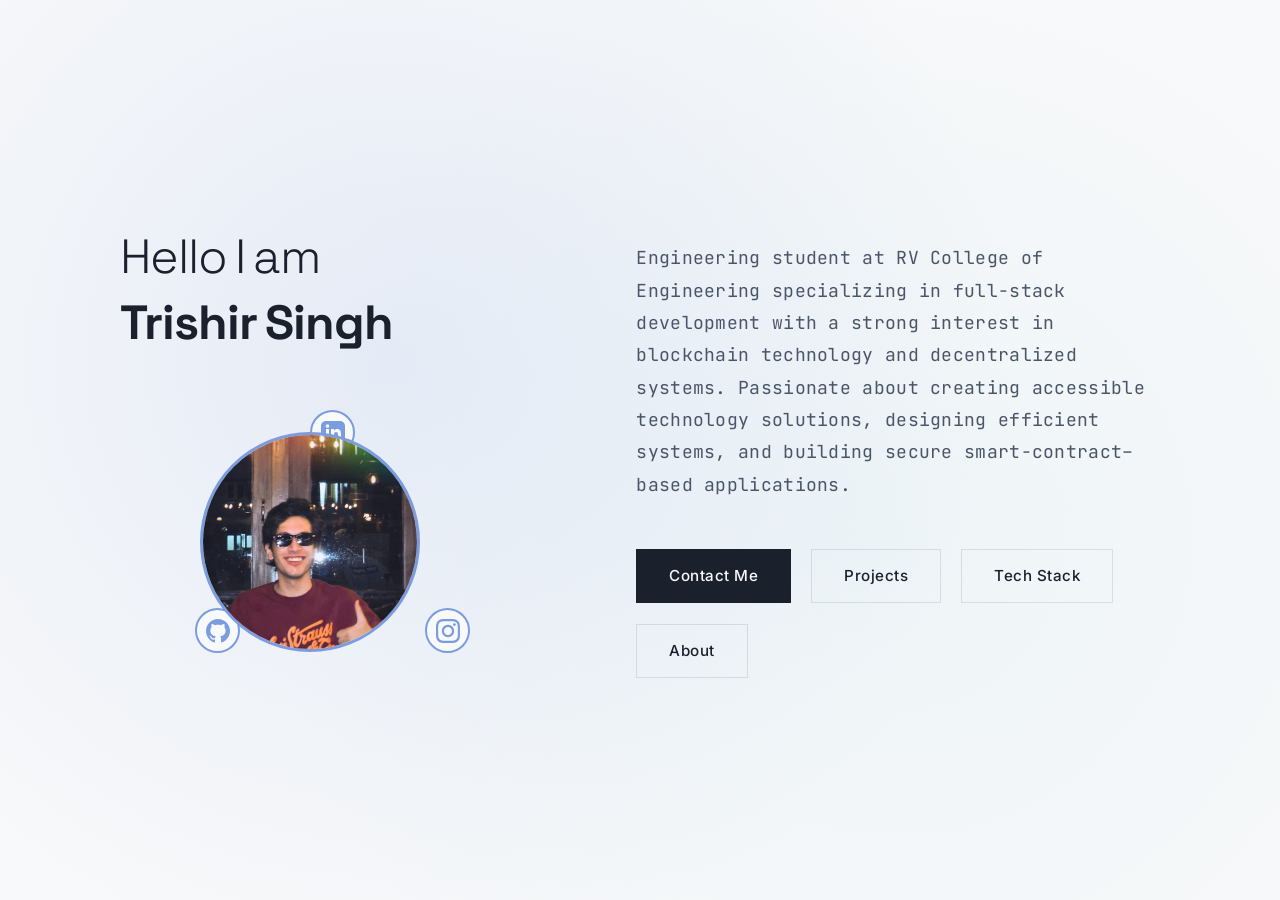
==== index.html @ 1113e173 "Initial commit" ====
<!DOCTYPE html>
<html lang="en">
<head>
    <meta charset="UTF-8">
    <meta name="viewport" content="width=device-width, initial-scale=1.0">
    <title>Engineering Portfolio | Software Engineer</title>
    <link rel="preconnect" href="https://fonts.googleapis.com">
    <link rel="preconnect" href="https://fonts.gstatic.com" crossorigin>
    <link href="https://fonts.googleapis.com/css2?family=Inter:wght@300;400;500;600;700&family=Space+Grotesk:wght@300;400;500;600;700&family=JetBrains+Mono:wght@300;400;500;600;700&display=swap" rel="stylesheet">
    <link rel="stylesheet" href="styles.css">
</head>
<body>
    <!-- Hero Section -->
    <section id="home" class="hero">
        <div class="hero-background">
            <div class="hero-gradient"></div>
        </div>
        <div class="hero-content">
            <div class="hero-left">
                <div class="hero-greeting">
                    <div class="greeting-text">
                        <div class="greeting-line-1">
                            <span class="greeting-word greeting-word-1">Hello</span>
                            <span class="greeting-word greeting-word-2">I</span>
                            <span class="greeting-word greeting-word-3">am</span>
                        </div>
                        <div class="greeting-line-2">
                            <span class="greeting-word greeting-word-4 name">Trishir</span>
                            <span class="greeting-word greeting-word-5 name">Singh</span>
                        </div>
                    </div>
                </div>
                <div class="hero-profile-container">
                    <div class="profile-circle">
                        <div class="profile-image-wrapper">
                            <img src="imn.jpeg" alt="Profile" class="profile-image" id="profileImage">
                            <div class="profile-placeholder">Your Photo</div>
                        </div>
                    </div>
                    <div class="social-icons-circle">
                        <a href="https://www.linkedin.com/in/trishir-singh/" target="_blank" class="social-icon" data-tooltip="LinkedIn">
                            <svg width="24" height="24" viewBox="0 0 24 24" fill="none" xmlns="http://www.w3.org/2000/svg">
                                <path d="M19 0h-14c-2.761 0-5 2.239-5 5v14c0 2.761 2.239 5 5 5h14c2.762 0 5-2.239 5-5v-14c0-2.761-2.238-5-5-5zm-11 19h-3v-11h3v11zm-1.5-12.268c-.966 0-1.75-.79-1.75-1.764s.784-1.764 1.75-1.764 1.75.79 1.75 1.764-.783 1.764-1.75 1.764zm13.5 12.268h-3v-5.604c0-3.368-4-3.113-4 0v5.604h-3v-11h3v1.765c1.396-2.586 7-2.777 7 2.476v6.759z" fill="currentColor"/>
                            </svg>
                        </a>
                        <a href="https://github.com/TrishirSingh" target="_blank" class="social-icon" data-tooltip="GitHub">
                            <svg width="24" height="24" viewBox="0 0 24 24" fill="none" xmlns="http://www.w3.org/2000/svg">
                                <path d="M12 0c-6.626 0-12 5.373-12 12 0 5.302 3.438 9.8 8.207 11.387.599.111.793-.261.793-.577v-2.234c-3.338.726-4.033-1.416-4.033-1.416-.546-1.387-1.333-1.756-1.333-1.756-1.089-.745.083-.729.083-.729 1.205.084 1.839 1.237 1.839 1.237 1.07 1.834 2.807 1.304 3.492.997.107-.775.418-1.305.762-1.604-2.665-.305-5.467-1.334-5.467-5.931 0-1.311.469-2.381 1.236-3.221-.124-.303-.535-1.524.117-3.176 0 0 1.008-.322 3.301 1.23.957-.266 1.983-.399 3.003-.404 1.02.005 2.047.138 3.006.404 2.291-1.552 3.297-1.23 3.297-1.23.653 1.653.242 2.874.118 3.176.77.84 1.235 1.911 1.235 3.221 0 4.609-2.807 5.624-5.479 5.921.43.372.823 1.102.823 2.222v3.293c0 .319.192.694.801.576 4.765-1.589 8.199-6.086 8.199-11.386 0-6.627-5.373-12-12-12z" fill="currentColor"/>
                            </svg>
                        </a>
                        <a href="https://www.instagram.com/trishirsingh9/?hl=en" target="_blank" class="social-icon" data-tooltip="Instagram">
                            <svg width="24" height="24" viewBox="0 0 24 24" fill="none" xmlns="http://www.w3.org/2000/svg">
                                <path d="M12 2.163c3.204 0 3.584.012 4.85.07 3.252.148 4.771 1.691 4.919 4.919.058 1.265.069 1.645.069 4.849 0 3.205-.012 3.584-.069 4.849-.149 3.225-1.664 4.771-4.919 4.919-1.266.058-1.644.07-4.85.07-3.204 0-3.584-.012-4.849-.07-3.26-.149-4.771-1.699-4.919-4.92-.058-1.265-.07-1.644-.07-4.849 0-3.204.013-3.583.07-4.849.149-3.227 1.664-4.771 4.919-4.919 1.266-.057 1.645-.069 4.849-.069zm0-2.163c-3.259 0-3.667.014-4.947.072-4.358.2-6.78 2.618-6.98 6.98-.059 1.281-.073 1.689-.073 4.948 0 3.259.014 3.668.072 4.948.2 4.358 2.618 6.78 6.98 6.98 1.281.058 1.689.072 4.948.072 3.259 0 3.668-.014 4.948-.072 4.354-.2 6.782-2.618 6.979-6.98.059-1.28.073-1.689.073-4.948 0-3.259-.014-3.667-.072-4.947-.196-4.354-2.617-6.78-6.979-6.98-1.281-.059-1.69-.073-4.949-.073zm0 5.838c-3.403 0-6.162 2.759-6.162 6.162s2.759 6.163 6.162 6.163 6.162-2.759 6.162-6.163c0-3.403-2.759-6.162-6.162-6.162zm0 10.162c-2.209 0-4-1.79-4-4 0-2.209 1.791-4 4-4s4 1.791 4 4c0 2.21-1.791 4-4 4zm6.406-11.845c-.796 0-1.441.645-1.441 1.44s.645 1.44 1.441 1.44c.795 0 1.439-.645 1.439-1.44s-.644-1.44-1.439-1.44z" fill="currentColor"/>
                            </svg>
                        </a>
                    </div>
                </div>
            </div>
            <div class="hero-right">
                <div class="hero-text">
                    <div class="hero-description">
                        <p>Engineering student at RV College of Engineering specializing in full-stack development with a strong interest in blockchain technology and decentralized systems. Passionate about creating accessible technology solutions, designing efficient systems, and building secure smart-contract–based applications.</p>
                    </div>
                    <div class="hero-buttons">
                        <a href="#contact" class="btn btn-primary">Contact Me</a>
                        <a href="#projects" class="btn btn-secondary">Projects</a>
                        <a href="#tech-stack" class="btn btn-secondary">Tech Stack</a>
                        <a href="#about" class="btn btn-secondary">About</a>
                    </div>
                </div>
            </div>
        </div>
    </section>

    <!-- Contact Section -->
    <section id="contact" class="contact-section">
        <div class="contact-page">
            <div class="contact-container">
                <button class="back-link" id="backToHome">← Back to Home</button>
                <div class="contact-header">
                    <h1>Get In Touch</h1>
                    <p>Feel free to reach out to me</p>
                </div>
                <div class="contact-info">
                    <div class="contact-item">
                        <span class="contact-label">Email</span>
                        <a href="mailto:trishirsingh9@gmail.com" class="contact-value">trishirsingh9@gmail.com</a>
                    </div>
                    <div class="contact-item">
                        <span class="contact-label">Mobile</span>
                        <a href="tel:+918826988220" class="contact-value">+91 88269 88220</a>
                    </div>
                </div>
                <div class="contact-form-wrapper">
                    <form class="contact-form" id="contactForm">
                        <div class="form-group">
                            <input type="text" name="name" placeholder="Your Name" class="form-input" required>
                        </div>
                        <div class="form-group">
                            <input type="email" name="email" placeholder="Your Email" class="form-input" required>
                        </div>
                        <div class="form-group">
                            <textarea name="message" placeholder="Your Message" class="form-input form-textarea" rows="6" required></textarea>
                        </div>
                        <button type="submit" class="btn btn-primary">
                            <span>Send Message</span>
                        </button>
                    </form>
                </div>
            </div>
        </div>
    </section>

    <!-- Tech Stack Section -->
    <section id="tech-stack" class="tech-stack-section">
        <div class="tech-stack-page">
            <div class="tech-stack-container">
                <button class="back-link" id="backToHomeTech">← Back to Home</button>
                <div class="tech-stack-header">
                    <h1>Tech Stack</h1>
                    <p>Technologies and tools I work with</p>
                </div>
                <div class="tech-stack-content">
                    <div class="tech-category">
                        <h3 class="tech-category-title">Frontend</h3>
                        <div class="tech-items">
                            <div class="tech-item">React</div>
                            <div class="tech-item">Next.js</div>
                            <div class="tech-item">TypeScript</div>
                            <div class="tech-item">JavaScript</div>
                            <div class="tech-item">HTML/CSS</div>
                            <div class="tech-item">Tailwind CSS</div>
                        </div>
                    </div>
                    <div class="tech-category">
                        <h3 class="tech-category-title">Backend</h3>
                        <div class="tech-items">
                            <div class="tech-item">Node.js</div>
                            <div class="tech-item">Python</div>
                            <div class="tech-item">REST APIs</div>
                        </div>
                    </div>
                    <div class="tech-category">
                        <h3 class="tech-category-title">Blockchain</h3>
                        <div class="tech-items">
                            <div class="tech-item">Solidity</div>
                            <div class="tech-item">Web3.js</div>
                            <div class="tech-item">Ethereum</div>
                            <div class="tech-item">Smart Contracts</div>
                            <div class="tech-item">IPFS</div>
                            <div class="tech-item">Hardhat</div>
                            <div class="tech-item">Remix IDE</div>
                        </div>
                    </div>
                    <div class="tech-category">
                        <h3 class="tech-category-title">Database</h3>
                        <div class="tech-items">
                            <div class="tech-item">MongoDB</div>
                            <div class="tech-item">PostgreSQL</div>
                            <div class="tech-item">MySQL</div>
                            <div class="tech-item">Firebase</div>
                        </div>
                    </div>
                    <div class="tech-category">
                        <h3 class="tech-category-title">Tools & Others</h3>
                        <div class="tech-items">
                            <div class="tech-item">Git</div>
                            <div class="tech-item">VS Code</div>
                            <div class="tech-item">SolidWorks</div>
                        </div>
                    </div>
                </div>
            </div>
        </div>
    </section>

    <!-- Projects Section -->
    <section id="projects" class="projects-section">
        <div class="projects-page">
            <div class="projects-container">
                <button class="back-link" id="backToHomeProjects">← Back to Home</button>
                <div class="projects-header">
                    <h1>Projects</h1>
                    <p>Some of my recent work</p>
                </div>
                <div class="projects-grid">
                    <div class="project-tile">
                        <div class="project-image-wrapper">
                            <img src="hh.png" alt="NFT Marketplace" class="project-image" onerror="this.style.display='none'; this.nextElementSibling.style.display='flex';">
                            <div class="project-image-placeholder" style="display: none;">Project Image</div>
                        </div>
                        <div class="project-content">
                            <h3 class="project-title">NFT Marketplace (Web3)</h3>
                            <p class="project-date">May 2024</p>
                            <p class="project-description">Built a full-stack NFT marketplace using Solidity, React.js, Web3.js/Ethers.js, and IPFS. Implemented secure smart contracts supporting NFT minting, listing, buying, and ownership transfers. Improved contract reliability through event logging, secure transaction flows, and unit testing using Truffle/Hardhat.</p>
                            <a href="https://nftdep.vercel.app/" target="_blank" class="project-link btn btn-primary" style="display: inline-flex; align-items: center; gap: 8px; margin-top: 20px;">View Website →</a>
                        </div>
                    </div>
                    <div class="project-tile">
                        <div class="project-image-wrapper">
                            <img src="TCP-Gif.gif" alt="TCP Optimization" class="project-image" onerror="this.style.display='none'; this.nextElementSibling.style.display='flex';">
                            <div class="project-image-placeholder" style="display: none;">Project Image</div>
                        </div>
                        <div class="project-content">
                            <h3 class="project-title">Optimized TCP Congestion Control for Wireless Networks</h3>
                            <p class="project-date">Apr 2025 - Jun 2025</p>
                            <p class="project-description">Designed and evaluated optimized TCP congestion control mechanisms tailored for wireless network environments. Developed a simulation framework integrated with adaptive video streaming for performance evaluation. Achieved 14.3% higher throughput, 18.5% fewer retransmissions, and a 21.2% reduction in buffer underruns compared to TCP Reno.</p>
                            <a href="https://github.com/TrishirSingh/optimized-tcp" target="_blank" class="project-link btn btn-secondary" style="display: inline-flex; align-items: center; gap: 8px; margin-top: 20px;">View GitHub Repo →</a>
                        </div>
                    </div>
                </div>
            </div>
        </div>
    </section>

    <!-- About Section -->
    <section id="about" class="about-section">
        <div class="about-page">
            <div class="about-container">
                <button class="back-link" id="backToHomeAbout">← Back to Home</button>
                <div class="about-header">
                    <h1>About</h1>
                    <p>My education and certifications</p>
                </div>
                <div class="about-content-wrapper">
                    <div class="about-section-block">
                        <h2 class="section-subtitle">Education</h2>
                        <div class="education-list">
                            <div class="education-item">
                                <div class="education-header">
                                    <h3 class="education-institution">R. V. College of Engineering, Bengaluru</h3>
                                    <span class="education-date">Nov 2022 - Jul 2026</span>
                                </div>
                                <p class="education-degree">B.E. in Electronics and Communication Engineering</p>
                            </div>
                            <div class="education-item">
                                <div class="education-header">
                                    <h3 class="education-institution">Rukmini Devi Public School, Delhi</h3>
                                    <span class="education-date">Jul 2020 - Jul 2022</span>
                                </div>
                                <p class="education-degree">Senior Secondary Education (Physics, Chemistry, Mathematics)</p>
                            </div>
                        </div>
                    </div>
                    <div class="about-section-block">
                        <h2 class="section-subtitle">Certifications</h2>
                        <div class="certifications-list">
                            <div class="certification-item">
                                <div class="certification-header">
                                    <h3 class="certification-title">Blockchain for Enterprises, Infosys Springboard</h3>
                                    <span class="certification-date">Mar 2023</span>
                                </div>
                            </div>
                            <div class="certification-item">
                                <div class="certification-header">
                                    <h3 class="certification-title">Data Science for Engineers, IIT Madras (NPTEL)</h3>
                                    <span class="certification-date">Mar 2025</span>
                                </div>
                            </div>
                            <div class="certification-item">
                                <div class="certification-header">
                                    <h3 class="certification-title">Database Management Systems, IIT Kharagpur (NPTEL)</h3>
                                    <span class="certification-date">Oct 2024</span>
                                </div>
                            </div>
                        </div>
                    </div>
                </div>
            </div>
        </div>
    </section>

    <script src="script.js"></script>
</body>
</html>
---- styles.css ----
:root {
    --bg-primary: #f8f9fa;
    --bg-secondary: #f0f4f8;
    --bg-tertiary: #e8edf2;
    --bg-dark: #2d3748;
    --text-primary: #2d3748;
    --text-secondary: #4a5568;
    --text-muted: #718096;
    --text-dark: #1a202c;
    --accent-primary: #7c9ce0;
    --accent-primary-dark: #5a7bc4;
    --accent-secondary: #a8d5e2;
    --accent-secondary-bright: #c4e8f5;
    --accent-steel: #b8c5d6;
    --accent-hover: #6b8dd6;
    --border: rgba(45, 55, 72, 0.12);
    --border-hover: rgba(45, 55, 72, 0.2);
    --accent-subtle: rgba(124, 156, 224, 0.15);
    --accent-subtle-2: rgba(168, 213, 226, 0.12);
    --bg-warm: #f5f7fa;
}

* {
    margin: 0;
    padding: 0;
    box-sizing: border-box;
}

html {
}

body {
    font-family: 'Inter', -apple-system, BlinkMacSystemFont, 'Segoe UI', sans-serif;
    background: var(--bg-primary);
    color: var(--text-primary);
    line-height: 1.6;
    overflow: hidden;
    -webkit-font-smoothing: antialiased;
    -moz-osx-font-smoothing: grayscale;
    background-image: 
        radial-gradient(circle at 20% 50%, var(--accent-subtle) 0%, transparent 50%),
        radial-gradient(circle at 80% 80%, var(--accent-subtle-2) 0%, transparent 50%);
}

/* Hero Section - Custom Asymmetric Layout */
.hero {
    position: relative;
    min-height: 100vh;
    height: 100vh;
    max-height: 100vh;
    display: flex;
    align-items: center;
    padding: 60px 60px 40px;
    overflow: hidden;
}

.hero-background {
    position: absolute;
    top: 0;
    left: 0;
    width: 100%;
    height: 100%;
    background: var(--bg-primary);
}

.hero-gradient {
    position: absolute;
    top: 0;
    left: 0;
    width: 100%;
    height: 100%;
    background: 
        radial-gradient(circle at 30% 40%, var(--accent-subtle) 0%, transparent 60%),
        radial-gradient(circle at 70% 60%, var(--accent-subtle-2) 0%, transparent 60%);
}

/* Removed floating shapes for cleaner look */

.hero-content {
    position: relative;
    z-index: 10;
    max-width: 1600px;
    margin: 0 auto;
    width: 100%;
    display: grid;
    grid-template-columns: 1fr 1.2fr;
    gap: 80px;
    align-items: center;
    padding: 0 60px;
}

.hero-left {
    display: flex;
    flex-direction: column;
    align-items: flex-start;
    justify-content: center;
    gap: 40px;
}

.hero-right {
    display: flex;
    flex-direction: column;
    align-items: flex-start;
    justify-content: center;
}

.hero-greeting {
    position: relative;
}

.greeting-text {
    font-family: 'Space Grotesk', sans-serif;
    font-size: clamp(1.8rem, 4vw, 3rem);
    font-weight: 300;
    line-height: 1.2;
    letter-spacing: -1px;
    color: var(--text-dark);
    display: flex;
    flex-direction: column;
    gap: 8px;
}

.greeting-line-1 {
    display: flex;
    gap: 8px;
    align-items: baseline;
}

.greeting-line-2 {
    display: block;
}

.greeting-word {
    display: inline-block;
    opacity: 0;
    transform: translate3d(-20px, 0, 0);
    animation: slideInLeft 0.8s cubic-bezier(0.16, 1, 0.3, 1) forwards;
}

.greeting-word-1 {
    animation-delay: 0.1s;
}

.greeting-word-2 {
    animation-delay: 0.2s;
}

.greeting-word-3 {
    animation-delay: 0.3s;
}

.greeting-word-4.name,
.greeting-word-5.name {
    font-weight: 700;
    color: var(--text-dark);
}

.greeting-word-4.name {
    animation-delay: 0.5s;
}

.greeting-word-5.name {
    animation-delay: 0.6s;
}

.greeting-line-2 {
    display: flex;
    gap: 8px;
    align-items: baseline;
}

@keyframes slideInLeft {
    from {
        opacity: 0;
        transform: translate3d(-30px, 0, 0);
    }
    to {
        opacity: 1;
        transform: translate3d(0, 0, 0);
    }
}

.hero-profile-container {
    position: relative;
    width: 300px;
    height: 300px;
    margin: 0 0 0 40px;
}

.profile-circle {
    position: relative;
    width: 100%;
    height: 100%;
    display: flex;
    align-items: center;
    justify-content: center;
}

.profile-image-wrapper {
    position: relative;
    width: 220px;
    height: 220px;
    border-radius: 50%;
    overflow: hidden;
    border: 3px solid var(--accent-primary);
    background: var(--bg-secondary);
    z-index: 2;
}

.profile-image {
    width: 100%;
    height: 100%;
    object-fit: cover;
    display: none;
}

.profile-image.active {
    display: block;
}

.profile-placeholder {
    width: 100%;
    height: 100%;
    display: flex;
    align-items: center;
    justify-content: center;
    color: var(--text-muted);
    font-size: 0.9rem;
    font-weight: 300;
}

.social-icons-circle {
    position: absolute;
    width: 100%;
    height: 100%;
    top: 0;
    left: 0;
    animation: rotateCircle 20s linear infinite;
    will-change: transform;
}

.social-icon {
    position: absolute;
    width: 45px;
    height: 45px;
    display: flex;
    align-items: center;
    justify-content: center;
    background: var(--bg-primary);
    border: 2px solid var(--accent-primary);
    border-radius: 50%;
    color: var(--accent-primary);
    text-decoration: none;
    transition: all 0.4s cubic-bezier(0.16, 1, 0.3, 1);
    will-change: transform, background-color, border-color;
    z-index: 1;
    transform-origin: center center;
}

.social-icon svg {
    width: 24px;
    height: 24px;
    transition: transform 0.4s cubic-bezier(0.16, 1, 0.3, 1);
}

.social-icon:hover {
    background: var(--accent-primary);
    color: var(--bg-primary);
    animation-play-state: paused;
}

.social-icon:nth-child(1):hover {
    transform: translate(-50%, -50%) scale(1.15) !important;
}

.social-icon:nth-child(2):hover {
    transform: translate(-50%, -50%) scale(1.15) !important;
}

.social-icon:nth-child(3):hover {
    transform: translate(-50%, -50%) scale(1.15) !important;
}

.social-icons-circle:hover {
    animation-play-state: paused;
}

.social-icon:hover svg {
    transform: rotate(5deg);
}

/* Position icons to touch profile circle circumference */
/* Profile circle: 220px diameter (110px radius), Icons: 45px diameter (22.5px radius) */
/* Icon center distance from profile center: 110px (profile radius) + 22.5px (icon radius) = 132.5px */
.social-icon:nth-child(1) {
    /* LinkedIn - Top (90 degrees from horizontal, -90 degrees) */
    top: calc(50% - 132.5px);
    left: 50%;
    transform: translate(-50%, -50%);
    animation: counterRotateTop 20s linear infinite;
}

.social-icon:nth-child(2) {
    /* GitHub - Bottom-left (210 degrees) */
    top: calc(50% + 66.25px); /* 132.5px * sin(210°) = 132.5px * -0.5 = -66.25px, so 50% + 66.25px */
    left: calc(50% - 114.75px); /* 132.5px * cos(210°) = 132.5px * -0.866 = -114.75px */
    transform: translate(-50%, -50%);
    animation: counterRotateBottomLeft 20s linear infinite;
}

.social-icon:nth-child(3) {
    /* Instagram - Bottom-right (330 degrees) */
    top: calc(50% + 66.25px); /* 132.5px * sin(330°) = 132.5px * -0.5 = -66.25px, so 50% + 66.25px */
    left: calc(50% + 114.75px); /* 132.5px * cos(330°) = 132.5px * 0.866 = 114.75px */
    transform: translate(-50%, -50%);
    animation: counterRotateBottomRight 20s linear infinite;
}

/* Rotation animation for the circle */
@keyframes rotateCircle {
    from {
        transform: rotate(0deg);
    }
    to {
        transform: rotate(360deg);
    }
}

/* Counter-rotation to keep icons upright - separate for each position */
@keyframes counterRotateTop {
    from {
        transform: translate(-50%, -50%) rotate(0deg);
    }
    to {
        transform: translate(-50%, -50%) rotate(-360deg);
    }
}

@keyframes counterRotateBottomLeft {
    from {
        transform: translate(-50%, -50%) rotate(0deg);
    }
    to {
        transform: translate(-50%, -50%) rotate(-360deg);
    }
}

@keyframes counterRotateBottomRight {
    from {
        transform: translate(-50%, -50%) rotate(0deg);
    }
    to {
        transform: translate(-50%, -50%) rotate(-360deg);
    }
}


.social-icon[data-tooltip]:hover::after {
    content: attr(data-tooltip);
    position: absolute;
    bottom: -35px;
    left: 50%;
    transform: translateX(-50%);
    background: var(--text-dark);
    color: var(--bg-primary);
    padding: 6px 12px;
    border-radius: 4px;
    font-size: 0.75rem;
    white-space: nowrap;
    pointer-events: none;
    opacity: 0;
    animation: tooltipFadeIn 0.3s ease forwards;
}

@keyframes tooltipFadeIn {
    to {
        opacity: 1;
        transform: translateX(-50%) translateY(-5px);
    }
}

.hero-text {
    position: relative;
    max-width: 800px;
    text-align: left;
}

.hero-label {
    font-size: 0.875rem;
    color: var(--accent-primary);
    letter-spacing: 3px;
    text-transform: uppercase;
    margin-bottom: 24px;
    font-weight: 500;
    opacity: 0;
    will-change: transform, opacity;
    animation: fadeInUp 0.7s cubic-bezier(0.16, 1, 0.3, 1) 0.1s forwards;
}


.hero-description {
    max-width: 700px;
    margin: 0 0 48px 0;
    opacity: 0;
    will-change: opacity;
    animation: fadeIn 0.8s cubic-bezier(0.16, 1, 0.3, 1) 0.3s forwards;
}

.hero-description p {
    font-family: 'JetBrains Mono', 'Courier New', monospace;
    font-size: 1.125rem;
    line-height: 1.8;
    color: var(--text-secondary);
    font-weight: 400;
    letter-spacing: 0.3px;
}

@keyframes fadeIn {
    from {
        opacity: 0;
    }
    to {
        opacity: 1;
    }
}

.hero-buttons {
    display: flex;
    gap: 20px;
    flex-wrap: wrap;
    margin-top: 40px;
    opacity: 0;
    will-change: opacity;
    animation: fadeIn 0.8s cubic-bezier(0.16, 1, 0.3, 1) 0.5s forwards;
}

.btn {
    padding: 14px 32px;
    font-size: 0.95rem;
    font-weight: 500;
    text-decoration: none;
    border: 1px solid var(--border);
    transition: all 0.4s cubic-bezier(0.16, 1, 0.3, 1);
    letter-spacing: 0.5px;
    font-family: 'Inter', sans-serif;
    cursor: pointer;
    display: inline-flex;
    align-items: center;
    justify-content: center;
    background: transparent;
    color: var(--text-dark);
    position: relative;
    overflow: hidden;
    will-change: transform, background-color, border-color;
}

.btn::before {
    content: '';
    position: absolute;
    top: 0;
    left: -100%;
    width: 100%;
    height: 100%;
    background: var(--text-dark);
    transition: left 0.4s cubic-bezier(0.16, 1, 0.3, 1);
    z-index: -1;
    will-change: left;
}

.btn-primary {
    background: var(--text-dark);
    color: var(--bg-primary);
    border-color: var(--text-dark);
}

.btn-primary::before {
    background: var(--accent-primary);
}

.btn-primary:hover {
    border-color: var(--accent-primary);
    transform: translate3d(0, -2px, 0);
}

.btn-primary:hover::before {
    left: 0;
}

.btn-secondary {
    background: transparent;
    color: var(--text-dark);
    border-color: var(--border);
}

.btn-secondary:hover {
    background: var(--accent-subtle);
    border-color: var(--accent-primary);
    color: var(--accent-primary);
    transform: translate3d(0, -2px, 0);
}



/* Responsive */
@media (max-width: 1200px) {
    .hero {
        padding: 90px 40px 30px;
    }

    .hero-content {
        gap: 60px;
        padding: 0 40px;
    }

    .hero-profile-container {
        width: 280px;
        height: 280px;
        margin: 0 0 0 30px;
    }

    .profile-image-wrapper {
        width: 200px;
        height: 200px;
    }

    .social-icon {
        width: 40px;
        height: 40px;
    }

    .social-icon svg {
        width: 18px;
        height: 18px;
    }

    .greeting-text {
        font-size: clamp(1.5rem, 3.5vw, 2.5rem);
    }

}

@media (max-width: 768px) {
    .hero {
        padding: 80px 30px 30px;
        height: 100vh;
    }

    .hero-content {
        grid-template-columns: 1fr;
        gap: 40px;
        padding: 0 30px;
    }

    .hero-left {
        gap: 30px;
        align-items: center;
    }

    .hero-profile-container {
        width: 240px;
        height: 240px;
        margin: 0;
    }

    .profile-image-wrapper {
        width: 180px;
        height: 180px;
    }

    .greeting-text {
        font-size: clamp(1.2rem, 5vw, 2rem);
        text-align: center;
    }

    .greeting-line-1 {
        justify-content: center;
    }
}

/* Contact Section */
.contact-section {
    position: fixed;
    top: 0;
    left: 0;
    width: 100%;
    height: 100vh;
    z-index: 9998;
    opacity: 0;
    transform: translateY(100vh);
    pointer-events: none;
    overflow-y: auto;
    overflow-x: hidden;
    background: var(--bg-primary);
    -webkit-overflow-scrolling: touch;
}

.contact-section.active {
    opacity: 1;
    transform: translateY(0);
    pointer-events: all;
}

.contact-page {
    min-height: 100vh;
    display: flex;
    align-items: center;
    justify-content: center;
    padding: 60px;
}

.contact-container {
    max-width: 800px;
    width: 100%;
}

.back-link {
    display: inline-block;
    margin-bottom: 40px;
    color: var(--accent-primary);
    text-decoration: none;
    font-family: 'JetBrains Mono', monospace;
    background: none;
    border: none;
    cursor: pointer;
    font-size: 1rem;
    padding: 0;
    transition: color 0.3s ease;
}

.back-link:hover {
    color: var(--accent-hover);
}

.contact-header {
    text-align: center;
    margin-bottom: 60px;
}

.contact-header h1 {
    font-family: 'Space Grotesk', sans-serif;
    font-size: clamp(2.5rem, 5vw, 4rem);
    font-weight: 300;
    color: var(--text-dark);
    margin-bottom: 20px;
    letter-spacing: -2px;
}

.contact-header p {
    font-size: 1.125rem;
    color: var(--text-secondary);
    font-family: 'JetBrains Mono', monospace;
}

.contact-info {
    display: flex;
    flex-direction: column;
    gap: 30px;
    margin-bottom: 60px;
    padding: 40px;
    background: var(--bg-secondary);
    border: 1px solid var(--border);
}

.contact-item {
    display: flex;
    flex-direction: column;
    gap: 8px;
}

.contact-label {
    font-size: 0.75rem;
    color: var(--text-muted);
    letter-spacing: 2px;
    text-transform: uppercase;
    font-weight: 500;
    font-family: 'JetBrains Mono', monospace;
}

.contact-value {
    font-size: 1.25rem;
    color: var(--text-dark);
    font-weight: 400;
    text-decoration: none;
    transition: color 0.3s ease;
    font-family: 'Inter', sans-serif;
}

.contact-value:hover {
    color: var(--accent-primary);
}

.contact-form-wrapper {
    background: var(--bg-secondary);
    padding: 60px;
    border: 1px solid var(--border);
}

.contact-form {
    display: flex;
    flex-direction: column;
    gap: 24px;
}

.form-group {
    position: relative;
}

.form-input {
    width: 100%;
    padding: 16px 0;
    background: transparent;
    border: none;
    border-bottom: 1px solid var(--border);
    color: var(--text-dark);
    font-family: 'Inter', sans-serif;
    font-size: 1rem;
    font-weight: 400;
    transition: all 0.3s ease;
}

.form-input:focus {
    outline: none;
    border-bottom-color: var(--accent-primary);
    padding-left: 12px;
}

.form-input::placeholder {
    color: var(--text-muted);
}

.form-textarea {
    resize: none;
    min-height: 120px;
    font-family: 'Inter', sans-serif;
}

.contact-form .btn {
    margin-top: 10px;
    align-self: flex-start;
}

@media (max-width: 768px) {
    .contact-page {
        padding: 40px 20px;
    }

    .contact-info {
        padding: 30px 20px;
    }

    .contact-form-wrapper {
        padding: 40px 20px;
    }
}

/* Tech Stack Section */
.tech-stack-section {
    position: fixed;
    top: 0;
    left: 0;
    width: 100%;
    height: 100vh;
    z-index: 9998;
    opacity: 0;
    transform: translateY(100vh);
    pointer-events: none;
    overflow-y: auto;
    overflow-x: hidden;
    background: var(--bg-primary);
    -webkit-overflow-scrolling: touch;
}

.tech-stack-section.active {
    opacity: 1;
    transform: translateY(0);
    pointer-events: all;
}

.tech-stack-page {
    min-height: 100vh;
    display: flex;
    align-items: center;
    justify-content: center;
    padding: 60px;
}

.tech-stack-container {
    max-width: 1200px;
    width: 100%;
}

.tech-stack-header {
    text-align: center;
    margin-bottom: 80px;
}

.tech-stack-header h1 {
    font-family: 'Space Grotesk', sans-serif;
    font-size: clamp(2.5rem, 5vw, 4rem);
    font-weight: 300;
    color: var(--text-dark);
    margin-bottom: 20px;
    letter-spacing: -2px;
}

.tech-stack-header p {
    font-size: 1.125rem;
    color: var(--text-secondary);
    font-family: 'JetBrains Mono', monospace;
}

.tech-stack-content {
    display: grid;
    grid-template-columns: repeat(auto-fit, minmax(280px, 1fr));
    gap: 40px;
}

.tech-category {
    background: var(--bg-secondary);
    padding: 40px;
    border: 1px solid var(--border);
    transition: transform 0.3s ease, box-shadow 0.3s ease;
}

.tech-category:hover {
    transform: translateY(-5px);
    box-shadow: 0 10px 30px rgba(0, 0, 0, 0.1);
}

.tech-category-title {
    font-family: 'Space Grotesk', sans-serif;
    font-size: 1.5rem;
    font-weight: 500;
    color: var(--text-dark);
    margin-bottom: 30px;
    letter-spacing: -1px;
}

.tech-items {
    display: flex;
    flex-wrap: wrap;
    gap: 12px;
}

.tech-item {
    padding: 10px 20px;
    background: var(--bg-primary);
    border: 1px solid var(--border);
    color: var(--text-secondary);
    font-size: 0.95rem;
    font-family: 'JetBrains Mono', monospace;
    transition: all 0.3s ease;
    cursor: default;
}

.tech-item:hover {
    border-color: var(--accent-primary);
    color: var(--accent-primary);
    background: var(--accent-subtle);
    transform: translateY(-2px);
}

@media (max-width: 768px) {
    .tech-stack-page {
        padding: 40px 20px;
    }

    .tech-stack-content {
        grid-template-columns: 1fr;
        gap: 30px;
    }

    .tech-category {
        padding: 30px 20px;
    }
}

/* Projects Section */
.projects-section {
    position: fixed;
    top: 0;
    left: 0;
    width: 100%;
    height: 100vh;
    z-index: 9998;
    opacity: 0;
    transform: translateY(100vh);
    pointer-events: none;
    overflow-y: auto;
    overflow-x: hidden;
    background: var(--bg-primary);
    -webkit-overflow-scrolling: touch;
}

.projects-section.active {
    opacity: 1;
    transform: translateY(0);
    pointer-events: all;
}

.projects-page {
    min-height: 100vh;
    display: flex;
    align-items: center;
    justify-content: center;
    padding: 60px;
}

.projects-container {
    max-width: 1400px;
    width: 100%;
}

.projects-header {
    text-align: center;
    margin-bottom: 80px;
}

.projects-header h1 {
    font-family: 'Space Grotesk', sans-serif;
    font-size: clamp(2.5rem, 5vw, 4rem);
    font-weight: 300;
    color: var(--text-dark);
    margin-bottom: 20px;
    letter-spacing: -2px;
}

.projects-header p {
    font-size: 1.125rem;
    color: var(--text-secondary);
    font-family: 'JetBrains Mono', monospace;
}

.projects-grid {
    display: grid;
    grid-template-columns: repeat(auto-fit, minmax(500px, 1fr));
    gap: 60px;
}

.project-tile {
    background: var(--bg-secondary);
    border: 1px solid var(--border);
    overflow: hidden;
    transition: transform 0.3s ease, box-shadow 0.3s ease;
}

.project-tile:hover {
    transform: translateY(-5px);
    box-shadow: 0 10px 30px rgba(0, 0, 0, 0.1);
}

.project-image-wrapper {
    width: 100%;
    height: 300px;
    background: var(--bg-tertiary);
    border-bottom: 1px solid var(--border);
    position: relative;
    overflow: hidden;
}

.project-image-placeholder {
    width: 100%;
    height: 100%;
    display: flex;
    align-items: center;
    justify-content: center;
    color: var(--text-muted);
    font-size: 1rem;
    font-family: 'JetBrains Mono', monospace;
}

.project-image {
    width: 100%;
    height: 100%;
    object-fit: cover;
    display: block;
}

.project-content {
    padding: 40px;
}

.project-title {
    font-family: 'Space Grotesk', sans-serif;
    font-size: 1.75rem;
    font-weight: 500;
    color: var(--text-dark);
    margin-bottom: 12px;
    letter-spacing: -1px;
}

.project-date {
    font-size: 0.875rem;
    color: var(--text-muted);
    font-family: 'JetBrains Mono', monospace;
    margin-bottom: 20px;
    letter-spacing: 1px;
}

.project-description {
    font-size: 1rem;
    line-height: 1.8;
    color: var(--text-secondary);
    margin-bottom: 24px;
    font-weight: 300;
}

.project-link {
    color: var(--accent-primary);
    text-decoration: none;
    font-family: 'JetBrains Mono', monospace;
    font-size: 0.95rem;
    transition: color 0.3s ease, gap 0.3s ease;
    display: inline-flex;
    align-items: center;
    gap: 8px;
}

.project-link:hover {
    color: var(--accent-hover);
    gap: 12px;
}

.project-link.btn {
    padding: 12px 24px;
    border: 1px solid var(--border);
    background: transparent;
    color: var(--text-dark);
    font-family: 'Inter', sans-serif;
    font-weight: 500;
    letter-spacing: 0.5px;
    margin-top: 20px;
}

.project-link.btn-primary {
    border: 1px solid var(--text-dark);
    background: var(--text-dark);
    color: var(--bg-primary);
}

.project-link.btn-primary:hover {
    background: var(--accent-primary);
    border-color: var(--accent-primary);
    color: var(--bg-primary);
    transform: translateY(-2px);
}

.project-link.btn-secondary {
    background: transparent;
    color: var(--text-dark);
    border-color: var(--border);
}

.project-link.btn-secondary:hover {
    background: var(--accent-subtle);
    border-color: var(--accent-primary);
    color: var(--accent-primary);
    transform: translateY(-2px);
}

@media (max-width: 768px) {
    .projects-page {
        padding: 40px 20px;
    }

    .projects-grid {
        grid-template-columns: 1fr;
        gap: 40px;
    }

    .project-content {
        padding: 30px 20px;
    }

    .project-image-wrapper {
        height: 250px;
    }
}

/* About Section */
.about-section {
    position: fixed;
    top: 0;
    left: 0;
    width: 100%;
    height: 100vh;
    z-index: 9998;
    opacity: 0;
    transform: translateY(100vh);
    pointer-events: none;
    overflow-y: auto;
    overflow-x: hidden;
    background: var(--bg-primary);
    -webkit-overflow-scrolling: touch;
}

.about-section.active {
    opacity: 1;
    transform: translateY(0);
    pointer-events: all;
}

.about-page {
    min-height: 100vh;
    display: flex;
    align-items: center;
    justify-content: center;
    padding: 60px;
}

.about-container {
    max-width: 1000px;
    width: 100%;
}

.about-header {
    text-align: center;
    margin-bottom: 80px;
}

.about-header h1 {
    font-family: 'Space Grotesk', sans-serif;
    font-size: clamp(2.5rem, 5vw, 4rem);
    font-weight: 300;
    color: var(--text-dark);
    margin-bottom: 20px;
    letter-spacing: -2px;
}

.about-header p {
    font-size: 1.125rem;
    color: var(--text-secondary);
    font-family: 'JetBrains Mono', monospace;
}

.about-content-wrapper {
    display: flex;
    flex-direction: column;
    gap: 60px;
}

.about-section-block {
    background: var(--bg-secondary);
    padding: 50px;
    border: 1px solid var(--border);
}

.section-subtitle {
    font-family: 'Space Grotesk', sans-serif;
    font-size: 2rem;
    font-weight: 500;
    color: var(--text-dark);
    margin-bottom: 40px;
    letter-spacing: -1px;
    padding-bottom: 20px;
    border-bottom: 1px solid var(--border);
}

.education-list {
    display: flex;
    flex-direction: column;
    gap: 40px;
}

.education-item {
    padding-bottom: 30px;
    border-bottom: 1px solid var(--border);
}

.education-item:last-child {
    border-bottom: none;
    padding-bottom: 0;
}

.education-header {
    display: flex;
    justify-content: space-between;
    align-items: baseline;
    margin-bottom: 12px;
    flex-wrap: wrap;
    gap: 15px;
}

.education-institution {
    font-family: 'Space Grotesk', sans-serif;
    font-size: 1.5rem;
    font-weight: 500;
    color: var(--text-dark);
    letter-spacing: -0.5px;
}

.education-date {
    font-size: 0.875rem;
    color: var(--text-muted);
    font-family: 'JetBrains Mono', monospace;
    letter-spacing: 1px;
}

.education-degree {
    font-size: 1.125rem;
    color: var(--text-secondary);
    line-height: 1.6;
    font-weight: 300;
}

.certifications-list {
    display: flex;
    flex-direction: column;
    gap: 30px;
}

.certification-item {
    padding: 30px;
    background: var(--bg-primary);
    border: 1px solid var(--border);
    transition: transform 0.3s ease, box-shadow 0.3s ease;
}

.certification-item:hover {
    transform: translateY(-3px);
    box-shadow: 0 5px 20px rgba(0, 0, 0, 0.08);
}

.certification-header {
    display: flex;
    justify-content: space-between;
    align-items: baseline;
    gap: 20px;
    flex-wrap: wrap;
}

.certification-title {
    font-family: 'Space Grotesk', sans-serif;
    font-size: 1.25rem;
    font-weight: 400;
    color: var(--text-dark);
    letter-spacing: -0.5px;
    flex: 1;
}

.certification-date {
    font-size: 0.875rem;
    color: var(--text-muted);
    font-family: 'JetBrains Mono', monospace;
    letter-spacing: 1px;
    flex-shrink: 0;
}

@media (max-width: 768px) {
    .about-page {
        padding: 40px 20px;
    }

    .about-section-block {
        padding: 30px 20px;
    }

    .education-header {
        flex-direction: column;
        align-items: flex-start;
    }

}
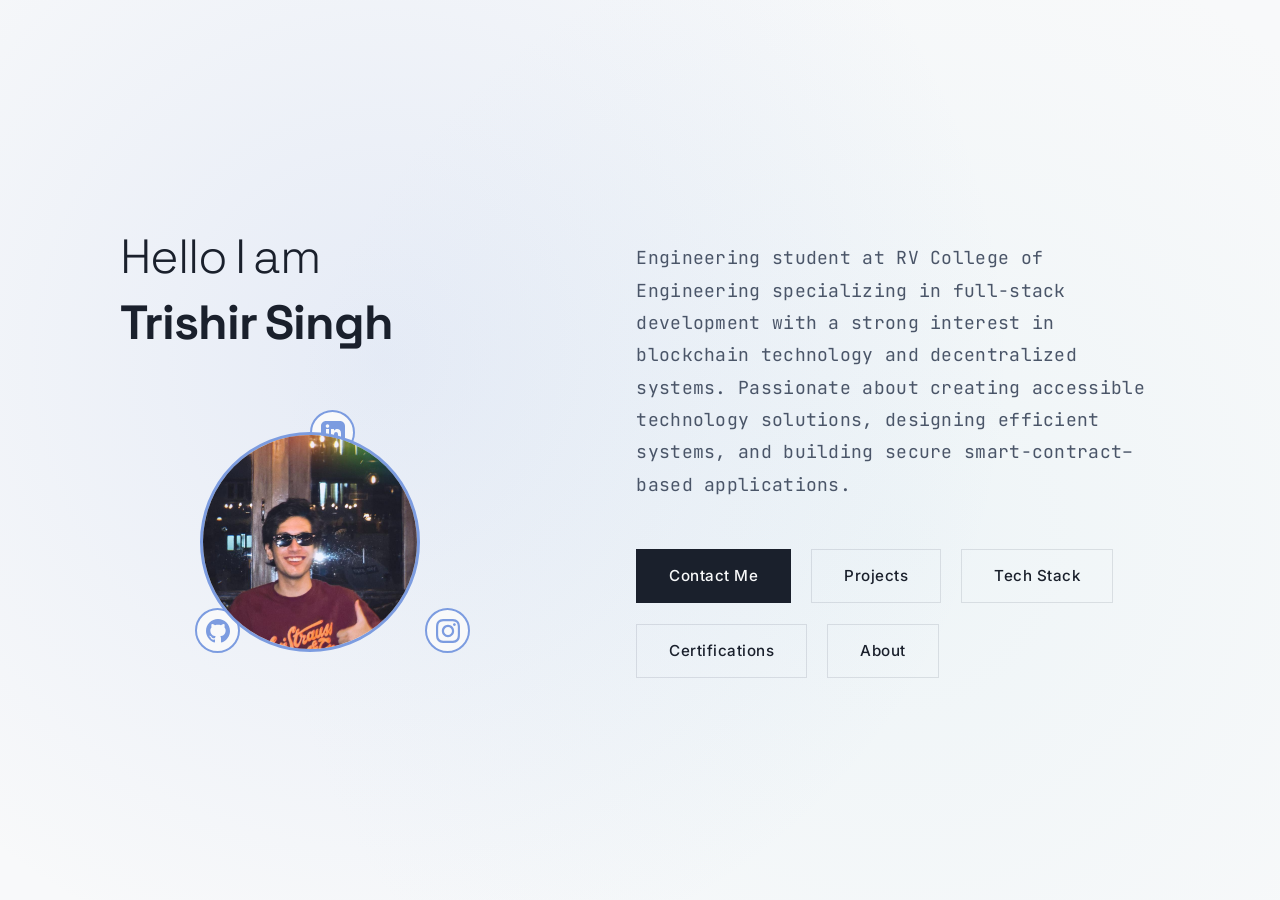
==== commit dd3dd53e: "Add dedicated Certifications section and expand tech stack Move certifications into their own full-p" ====
--- a/index.html
+++ b/index.html
@@ -2,7 +2,7 @@
 <html lang="en">
 <head>
     <meta charset="UTF-8">
-    <meta name="viewport" content="width=device-width, initial-scale=1.0">
+    <meta name="viewport" content="width=device-width, initial-scale=1.0, maximum-scale=5.0, user-scalable=yes">
     <title>Engineering Portfolio | Software Engineer</title>
     <link rel="preconnect" href="https://fonts.googleapis.com">
     <link rel="preconnect" href="https://fonts.gstatic.com" crossorigin>
@@ -65,6 +65,7 @@
                         <a href="#contact" class="btn btn-primary">Contact Me</a>
                         <a href="#projects" class="btn btn-secondary">Projects</a>
                         <a href="#tech-stack" class="btn btn-secondary">Tech Stack</a>
+                        <a href="#certifications" class="btn btn-secondary">Certifications</a>
                         <a href="#about" class="btn btn-secondary">About</a>
                     </div>
                 </div>
@@ -137,6 +138,7 @@
                         <div class="tech-items">
                             <div class="tech-item">Node.js</div>
                             <div class="tech-item">Python</div>
+                            <div class="tech-item">C++</div>
                             <div class="tech-item">REST APIs</div>
                         </div>
                     </div>
@@ -158,13 +160,37 @@
                             <div class="tech-item">MongoDB</div>
                             <div class="tech-item">PostgreSQL</div>
                             <div class="tech-item">MySQL</div>
+                            <div class="tech-item">SQL</div>
+                            <div class="tech-item">SQL Server</div>
                             <div class="tech-item">Firebase</div>
                         </div>
                     </div>
                     <div class="tech-category">
+                        <h3 class="tech-category-title">AI & Machine Learning</h3>
+                        <div class="tech-items">
+                            <div class="tech-item">Artificial Intelligence</div>
+                            <div class="tech-item">Machine Learning</div>
+                            <div class="tech-item">LLM</div>
+                            <div class="tech-item">LangChain</div>
+                            <div class="tech-item">RAG</div>
+                        </div>
+                    </div>
+                    <div class="tech-category">
+                        <h3 class="tech-category-title">Data Engineering</h3>
+                        <div class="tech-items">
+                            <div class="tech-item">ETL</div>
+                            <div class="tech-item">Data Integration</div>
+                            <div class="tech-item">Data Pipelines</div>
+                            <div class="tech-item">HL7</div>
+                            <div class="tech-item">Healthcare Data</div>
+                        </div>
+                    </div>
+                    <div class="tech-category">
                         <h3 class="tech-category-title">Tools & Others</h3>
                         <div class="tech-items">
                             <div class="tech-item">Git</div>
+                            <div class="tech-item">Unit Testing</div>
+                            <div class="tech-item">Debugging</div>
                             <div class="tech-item">VS Code</div>
                             <div class="tech-item">SolidWorks</div>
                         </div>
@@ -213,6 +239,42 @@
         </div>
     </section>
 
+    <!-- Certifications Section -->
+    <section id="certifications" class="certifications-section">
+        <div class="certifications-page">
+            <div class="certifications-container">
+                <button class="back-link" id="backToHomeCertifications">← Back to Home</button>
+                <div class="certifications-header">
+                    <h1>Certifications</h1>
+                    <p>Professional certifications and courses</p>
+                </div>
+                <div class="certifications-content">
+                    <div class="certification-item">
+                        <div class="certification-header">
+                            <h3 class="certification-title">Blockchain for Enterprises, Infosys Springboard</h3>
+                            <span class="certification-date">Mar 2023</span>
+                        </div>
+                        <a href="infosis.pdf" target="_blank" class="certification-link">View Certificate →</a>
+                    </div>
+                    <div class="certification-item">
+                        <div class="certification-header">
+                            <h3 class="certification-title">Data Science for Engineers, IIT Madras (NPTEL)</h3>
+                            <span class="certification-date">Mar 2025</span>
+                        </div>
+                        <a href="Data Science for Engineers (1).pdf" target="_blank" class="certification-link">View Certificate →</a>
+                    </div>
+                    <div class="certification-item">
+                        <div class="certification-header">
+                            <h3 class="certification-title">Database Management Systems, IIT Kharagpur (NPTEL)</h3>
+                            <span class="certification-date">Oct 2024</span>
+                        </div>
+                        <a href="Data Base Management System.pdf" target="_blank" class="certification-link">View Certificate →</a>
+                    </div>
+                </div>
+            </div>
+        </div>
+    </section>
+
     <!-- About Section -->
     <section id="about" class="about-section">
         <div class="about-page">
@@ -220,7 +282,7 @@
                 <button class="back-link" id="backToHomeAbout">← Back to Home</button>
                 <div class="about-header">
                     <h1>About</h1>
-                    <p>My education and certifications</p>
+                    <p>My education background</p>
                 </div>
                 <div class="about-content-wrapper">
                     <div class="about-section-block">
@@ -242,29 +304,6 @@
                             </div>
                         </div>
                     </div>
-                    <div class="about-section-block">
-                        <h2 class="section-subtitle">Certifications</h2>
-                        <div class="certifications-list">
-                            <div class="certification-item">
-                                <div class="certification-header">
-                                    <h3 class="certification-title">Blockchain for Enterprises, Infosys Springboard</h3>
-                                    <span class="certification-date">Mar 2023</span>
-                                </div>
-                            </div>
-                            <div class="certification-item">
-                                <div class="certification-header">
-                                    <h3 class="certification-title">Data Science for Engineers, IIT Madras (NPTEL)</h3>
-                                    <span class="certification-date">Mar 2025</span>
-                                </div>
-                            </div>
-                            <div class="certification-item">
-                                <div class="certification-header">
-                                    <h3 class="certification-title">Database Management Systems, IIT Kharagpur (NPTEL)</h3>
-                                    <span class="certification-date">Oct 2024</span>
-                                </div>
-                            </div>
-                        </div>
-                    </div>
                 </div>
             </div>
         </div>
--- a/styles.css
+++ b/styles.css
@@ -40,6 +40,18 @@
     background-image: 
         radial-gradient(circle at 20% 50%, var(--accent-subtle) 0%, transparent 50%),
         radial-gradient(circle at 80% 80%, var(--accent-subtle-2) 0%, transparent 50%);
+    /* Prevent text size adjustment on iOS */
+    -webkit-text-size-adjust: 100%;
+    text-size-adjust: 100%;
+}
+
+/* Allow scrolling on mobile */
+@media (max-width: 768px) {
+    body {
+        overflow-y: auto;
+        overflow-x: hidden;
+        -webkit-overflow-scrolling: touch;
+    }
 }
 
 /* Hero Section - Custom Asymmetric Layout */
@@ -212,6 +224,9 @@
     height: 100%;
     object-fit: cover;
     display: none;
+    /* Optimize image rendering on mobile */
+    image-rendering: -webkit-optimize-contrast;
+    image-rendering: crisp-edges;
 }
 
 .profile-image.active {
@@ -526,6 +541,8 @@
     .social-icon {
         width: 40px;
         height: 40px;
+        min-width: 44px;
+        min-height: 44px;
     }
 
     .social-icon svg {
@@ -537,43 +554,214 @@
         font-size: clamp(1.5rem, 3.5vw, 2.5rem);
     }
 
+    .hero-description p {
+        font-size: clamp(1rem, 2vw, 1.125rem);
+    }
+}
+
+/* Tablet optimizations */
+@media (max-width: 992px) and (min-width: 769px) {
+    .hero-content {
+        gap: 50px;
+        padding: 0 30px;
+    }
+
+    .hero-profile-container {
+        width: 260px;
+        height: 260px;
+        margin: 0 auto;
+    }
+
+    .profile-image-wrapper {
+        width: 190px;
+        height: 190px;
+    }
+
+    .hero-buttons {
+        flex-wrap: wrap;
+        gap: 15px;
+    }
+
+    .btn {
+        flex: 1 1 calc(50% - 10px);
+        min-width: 140px;
+    }
 }
 
 @media (max-width: 768px) {
     .hero {
-        padding: 80px 30px 30px;
-        height: 100vh;
+        padding: 60px 20px 40px;
+        min-height: 100vh;
+        height: auto;
+        max-height: none;
+        overflow-y: auto;
+        overflow-x: hidden;
+        -webkit-overflow-scrolling: touch;
+        align-items: flex-start;
     }
 
     .hero-content {
         grid-template-columns: 1fr;
-        gap: 40px;
-        padding: 0 30px;
+        gap: 30px;
+        padding: 0;
+        align-items: center;
     }
 
     .hero-left {
-        gap: 30px;
+        gap: 25px;
         align-items: center;
+        width: 100%;
     }
 
     .hero-profile-container {
-        width: 240px;
-        height: 240px;
-        margin: 0;
+        width: 200px;
+        height: 200px;
+        margin: 0 auto;
     }
 
     .profile-image-wrapper {
+        width: 160px;
+        height: 160px;
+    }
+
+    .social-icon {
+        width: 40px;
+        height: 40px;
+        min-width: 44px;
+        min-height: 44px;
+    }
+
+    .social-icon svg {
+        width: 20px;
+        height: 20px;
+    }
+
+    /* Recalculate icon positions for mobile size */
+    /* Profile circle: 200px diameter (100px radius), Icons: 40px diameter (20px radius) */
+    /* Icon center distance: 100px + 20px = 120px */
+    .social-icon:nth-child(1) {
+        top: calc(50% - 120px);
+        left: 50%;
+    }
+
+    .social-icon:nth-child(2) {
+        top: calc(50% + 60px);
+        left: calc(50% - 103.92px);
+    }
+
+    .social-icon:nth-child(3) {
+        top: calc(50% + 60px);
+        left: calc(50% + 103.92px);
+    }
+
+    .greeting-text {
+        font-size: clamp(1.5rem, 6vw, 2.2rem);
+        text-align: center;
+    }
+
+    .greeting-line-1 {
+        justify-content: center;
+    }
+
+    .greeting-line-2 {
+        justify-content: center;
+    }
+
+    .hero-right {
+        width: 100%;
+    }
+
+    .hero-description {
+        margin: 0 0 30px 0;
+    max-width: 100%;
+    text-align: center;
+    padding: 0 10px;
+    opacity: 0;
+        will-change: opacity;
+        animation: fadeIn 0.8s cubic-bezier(0.16, 1, 0.3, 1) 0.3s forwards;
+    }
+
+    .hero-description p {
+        font-size: clamp(0.9rem, 3vw, 1rem);
+        line-height: 1.7;
+    }
+
+    .hero-buttons {
+        flex-direction: column;
+        gap: 15px;
+        width: 100%;
+        max-width: 100%;
+        align-items: stretch;
+    }
+
+    .btn {
+        width: 100%;
+        padding: 16px 24px;
+        font-size: 1rem;
+        min-height: 48px;
+        touch-action: manipulation;
+    }
+
+    .hero-text {
+        max-width: 100%;
+        text-align: center;
+    }
+}
+
+/* Small mobile devices */
+@media (max-width: 480px) {
+    .hero {
+        padding: 40px 15px 30px;
+    }
+
+    .hero-profile-container {
         width: 180px;
         height: 180px;
     }
 
+    .profile-image-wrapper {
+        width: 140px;
+        height: 140px;
+    }
+
+    .social-icon {
+        width: 36px;
+        height: 36px;
+        min-width: 44px;
+        min-height: 44px;
+    }
+
+    .social-icon svg {
+        width: 18px;
+        height: 18px;
+    }
+
+    /* Recalculate for 180px circle: 90px radius, 18px icon radius = 108px distance */
+    .social-icon:nth-child(1) {
+        top: calc(50% - 108px);
+    }
+
+    .social-icon:nth-child(2) {
+        top: calc(50% + 54px);
+        left: calc(50% - 93.53px);
+    }
+
+    .social-icon:nth-child(3) {
+        top: calc(50% + 54px);
+        left: calc(50% + 93.53px);
+    }
+
     .greeting-text {
-        font-size: clamp(1.2rem, 5vw, 2rem);
-        text-align: center;
-    }
-
-    .greeting-line-1 {
-        justify-content: center;
+        font-size: clamp(1.3rem, 7vw, 1.8rem);
+    }
+
+    .hero-description p {
+        font-size: clamp(0.85rem, 3.5vw, 0.95rem);
+    }
+
+    .btn {
+        padding: 14px 20px;
+        font-size: 0.95rem;
     }
 }
 
@@ -713,7 +901,7 @@
     border-bottom: 1px solid var(--border);
     color: var(--text-dark);
     font-family: 'Inter', sans-serif;
-    font-size: 1rem;
+    font-size: 16px; /* Prevent zoom on iOS input focus */
     font-weight: 400;
     transition: all 0.3s ease;
 }
@@ -742,14 +930,93 @@
 @media (max-width: 768px) {
     .contact-page {
         padding: 40px 20px;
+        align-items: flex-start;
+        padding-top: 60px;
+    }
+
+    .contact-container {
+        padding: 40px 25px;
+        max-width: 100%;
+    }
+
+    .contact-header {
+        margin-bottom: 40px;
+    }
+
+    .contact-header h1 {
+        font-size: clamp(2rem, 8vw, 3rem);
+    }
+
+    .contact-header p {
+        font-size: 1rem;
     }
 
     .contact-info {
+        margin-bottom: 40px;
+        gap: 25px;
+    }
+
+    .contact-item {
+        padding-bottom: 15px;
+    }
+
+    .contact-label {
+        font-size: 0.8rem;
+    }
+
+    .contact-value {
+        font-size: clamp(1rem, 4vw, 1.15rem);
+        word-break: break-word;
+    }
+
+    .contact-form {
+        gap: 25px;
+    }
+
+    .form-input {
+        padding: 14px 0;
+        font-size: 16px; /* Prevent zoom on iOS */
+        min-height: 48px;
+    }
+
+    .form-textarea {
+        min-height: 120px;
+    }
+
+    .back-link {
+        font-size: 0.95rem;
+        padding: 8px 0;
+        min-height: 44px;
+        display: inline-flex;
+        align-items: center;
+        touch-action: manipulation;
+    }
+}
+
+@media (max-width: 480px) {
+    .contact-page {
+        padding: 30px 15px;
+        padding-top: 50px;
+    }
+
+    .contact-container {
         padding: 30px 20px;
     }
 
-    .contact-form-wrapper {
-        padding: 40px 20px;
+    .contact-header {
+        margin-bottom: 30px;
+    }
+
+    .contact-header h1 {
+        font-size: clamp(1.75rem, 9vw, 2.5rem);
+    }
+
+    .contact-info {
+        margin-bottom: 30px;
+    }
+
+    .contact-value {
+        font-size: 1rem;
     }
 }
 
@@ -863,15 +1130,83 @@
 @media (max-width: 768px) {
     .tech-stack-page {
         padding: 40px 20px;
+        align-items: flex-start;
+        padding-top: 60px;
+    }
+
+    .tech-stack-container {
+        padding: 40px 25px;
+        max-width: 100%;
+    }
+
+    .tech-stack-header {
+        margin-bottom: 40px;
+    }
+
+    .tech-stack-header h1 {
+        font-size: clamp(2rem, 8vw, 3rem);
+    }
+
+    .tech-stack-header p {
+        font-size: 1rem;
     }
 
     .tech-stack-content {
         grid-template-columns: 1fr;
-        gap: 30px;
+        gap: 25px;
     }
 
     .tech-category {
+        padding: 25px 20px;
+    }
+
+    .tech-category-title {
+        font-size: clamp(1.25rem, 5vw, 1.5rem);
+        margin-bottom: 20px;
+    }
+
+    .tech-items {
+        gap: 12px;
+    }
+
+    .tech-item {
+        padding: 12px 18px;
+        font-size: clamp(0.9rem, 3vw, 1rem);
+        min-height: 44px;
+        touch-action: manipulation;
+    }
+
+    .back-link {
+        font-size: 0.95rem;
+        padding: 8px 0;
+        min-height: 44px;
+        display: inline-flex;
+        align-items: center;
+        touch-action: manipulation;
+    }
+}
+
+@media (max-width: 480px) {
+    .tech-stack-page {
+        padding: 30px 15px;
+        padding-top: 50px;
+    }
+
+    .tech-stack-container {
         padding: 30px 20px;
+    }
+
+    .tech-stack-header {
+        margin-bottom: 30px;
+    }
+
+    .tech-category {
+        padding: 20px 15px;
+    }
+
+    .tech-item {
+        padding: 10px 15px;
+        font-size: 0.9rem;
     }
 }
 
@@ -974,6 +1309,9 @@
     height: 100%;
     object-fit: cover;
     display: block;
+    /* Optimize image rendering on mobile */
+    image-rendering: -webkit-optimize-contrast;
+    image-rendering: crisp-edges;
 }
 
 .project-content {
@@ -1061,24 +1399,109 @@
 @media (max-width: 768px) {
     .projects-page {
         padding: 40px 20px;
+        align-items: flex-start;
+        padding-top: 60px;
+    }
+
+    .projects-container {
+        max-width: 100%;
+        padding: 0;
+    }
+
+    .projects-header {
+        margin-bottom: 40px;
+    }
+
+    .projects-header h1 {
+        font-size: clamp(2rem, 8vw, 3rem);
+    }
+
+    .projects-header p {
+        font-size: 1rem;
     }
 
     .projects-grid {
         grid-template-columns: 1fr;
-        gap: 40px;
+        gap: 35px;
+    }
+
+    .project-tile {
+        flex-direction: column;
+    }
+
+    .project-image-wrapper {
+        height: 220px;
+        width: 100%;
     }
 
     .project-content {
-        padding: 30px 20px;
+        padding: 25px 20px;
+    }
+
+    .project-title {
+        font-size: clamp(1.25rem, 5vw, 1.5rem);
+        margin-bottom: 12px;
+    }
+
+    .project-date {
+        font-size: 0.85rem;
+        margin-bottom: 15px;
+    }
+
+    .project-description {
+        font-size: clamp(0.9rem, 3vw, 1rem);
+        line-height: 1.7;
+        margin-bottom: 20px;
+    }
+
+    .project-link {
+        width: 100%;
+        justify-content: center;
+        padding: 14px 20px;
+        min-height: 48px;
+        font-size: 0.95rem;
+        touch-action: manipulation;
+    }
+
+    .back-link {
+        font-size: 0.95rem;
+        padding: 8px 0;
+        min-height: 44px;
+        display: inline-flex;
+        align-items: center;
+        touch-action: manipulation;
+    }
+}
+
+@media (max-width: 480px) {
+    .projects-page {
+        padding: 30px 15px;
+        padding-top: 50px;
+    }
+
+    .projects-header {
+        margin-bottom: 30px;
+    }
+
+    .projects-grid {
+        gap: 30px;
     }
 
     .project-image-wrapper {
-        height: 250px;
-    }
-}
-
-/* About Section */
-.about-section {
+        height: 200px;
+    }
+
+    .project-content {
+        padding: 20px 15px;
+    }
+
+    .project-description {
+        font-size: 0.9rem;
+    }
+}
+
+/* Certifications Section */
+.certifications-section {
     position: fixed;
     top: 0;
     left: 0;
@@ -1094,6 +1517,116 @@
     -webkit-overflow-scrolling: touch;
 }
 
+.certifications-section.active {
+    opacity: 1;
+    transform: translateY(0);
+    pointer-events: all;
+}
+
+.certifications-page {
+    min-height: 100vh;
+    display: flex;
+    align-items: center;
+    justify-content: center;
+    padding: 60px;
+}
+
+.certifications-container {
+    max-width: 1000px;
+    width: 100%;
+}
+
+.certifications-header {
+    text-align: center;
+    margin-bottom: 80px;
+}
+
+.certifications-header h1 {
+    font-family: 'Space Grotesk', sans-serif;
+    font-size: clamp(2.5rem, 5vw, 4rem);
+    font-weight: 300;
+    color: var(--text-dark);
+    margin-bottom: 20px;
+    letter-spacing: -2px;
+}
+
+.certifications-header p {
+    font-size: 1.125rem;
+    color: var(--text-secondary);
+    font-family: 'JetBrains Mono', monospace;
+}
+
+.certifications-content {
+    display: flex;
+    flex-direction: column;
+    gap: 30px;
+}
+
+@media (max-width: 768px) {
+    .certifications-page {
+        padding: 40px 20px;
+        align-items: flex-start;
+        padding-top: 60px;
+    }
+
+    .certifications-container {
+        max-width: 100%;
+        padding: 40px 25px;
+    }
+
+    .certifications-header {
+        margin-bottom: 40px;
+    }
+
+    .certifications-header h1 {
+        font-size: clamp(2rem, 8vw, 3rem);
+    }
+
+    .certifications-header p {
+        font-size: 1rem;
+    }
+
+    .certifications-content {
+        gap: 25px;
+    }
+}
+
+@media (max-width: 480px) {
+    .certifications-page {
+        padding: 30px 15px;
+        padding-top: 50px;
+    }
+
+    .certifications-container {
+        padding: 30px 20px;
+    }
+
+    .certifications-header {
+        margin-bottom: 30px;
+    }
+
+    .certifications-content {
+        gap: 20px;
+    }
+}
+
+/* About Section */
+.about-section {
+    position: fixed;
+    top: 0;
+    left: 0;
+    width: 100%;
+    height: 100vh;
+    z-index: 9998;
+    opacity: 0;
+    transform: translateY(100vh);
+    pointer-events: none;
+    overflow-y: auto;
+    overflow-x: hidden;
+    background: var(--bg-primary);
+    -webkit-overflow-scrolling: touch;
+}
+
 .about-section.active {
     opacity: 1;
     transform: translateY(0);
@@ -1246,19 +1779,176 @@
     flex-shrink: 0;
 }
 
+.certification-link {
+    display: inline-flex;
+    align-items: center;
+    gap: 6px;
+    margin-top: 16px;
+    font-family: 'JetBrains Mono', monospace;
+    font-size: 0.9rem;
+    color: var(--accent-primary);
+    text-decoration: none;
+    transition: color 0.3s ease, gap 0.3s ease;
+}
+
+.certification-link:hover {
+    color: var(--accent-hover);
+    gap: 10px;
+}
+
 @media (max-width: 768px) {
     .about-page {
         padding: 40px 20px;
+        align-items: flex-start;
+        padding-top: 60px;
+    }
+
+    .about-container {
+        max-width: 100%;
+        padding: 40px 25px;
+    }
+
+    .about-header {
+        margin-bottom: 40px;
+    }
+
+    .about-header h1 {
+        font-size: clamp(2rem, 8vw, 3rem);
+    }
+
+    .about-header p {
+        font-size: 1rem;
+    }
+
+    .about-content-grid {
+        grid-template-columns: 1fr;
+        gap: 30px;
     }
 
     .about-section-block {
-        padding: 30px 20px;
+        padding: 25px 20px;
+    }
+
+    .section-subtitle {
+        font-size: clamp(1.25rem, 5vw, 1.5rem);
+        margin-bottom: 25px;
+    }
+
+    .education-list,
+    .certifications-list {
+        gap: 25px;
+    }
+
+    .education-item,
+    .certification-item {
+        padding-bottom: 20px;
     }
 
     .education-header {
         flex-direction: column;
         align-items: flex-start;
-    }
-
-}
-
+        gap: 8px;
+        margin-bottom: 10px;
+    }
+
+    .education-institution,
+    .certification-title {
+        font-size: clamp(1rem, 4vw, 1.15rem);
+        line-height: 1.5;
+    }
+
+    .education-date,
+    .certification-date {
+        font-size: 0.85rem;
+    }
+
+    .education-degree {
+        font-size: clamp(0.9rem, 3vw, 1rem);
+    }
+
+    .back-link {
+        font-size: 0.95rem;
+        padding: 8px 0;
+        min-height: 44px;
+        display: inline-flex;
+        align-items: center;
+        touch-action: manipulation;
+    }
+}
+
+@media (max-width: 480px) {
+    .about-page {
+        padding: 30px 15px;
+        padding-top: 50px;
+    }
+
+    .about-container {
+        padding: 30px 20px;
+    }
+
+    .about-header {
+        margin-bottom: 30px;
+    }
+
+    .about-content-grid {
+        gap: 25px;
+    }
+
+    .about-section-block {
+        padding: 20px 15px;
+    }
+
+    .education-list,
+    .certifications-list {
+        gap: 20px;
+    }
+
+    .education-item,
+    .certification-item {
+        padding-bottom: 15px;
+    }
+}
+
+/* Landscape orientation optimizations for mobile */
+@media (max-width: 768px) and (orientation: landscape) {
+    .hero {
+        padding: 30px 20px;
+        height: auto;
+        min-height: 100vh;
+    }
+
+    .hero-content {
+        gap: 25px;
+    }
+
+    .hero-profile-container {
+        width: 160px;
+        height: 160px;
+    }
+
+    .profile-image-wrapper {
+        width: 130px;
+        height: 130px;
+    }
+
+    .greeting-text {
+        font-size: clamp(1.2rem, 4vw, 1.6rem);
+    }
+
+    .hero-description p {
+        font-size: 0.9rem;
+    }
+
+    .hero-buttons {
+        flex-direction: row;
+        flex-wrap: wrap;
+        gap: 12px;
+    }
+
+    .btn {
+        flex: 1 1 calc(50% - 6px);
+        min-width: 120px;
+        padding: 12px 20px;
+    }
+}
+
